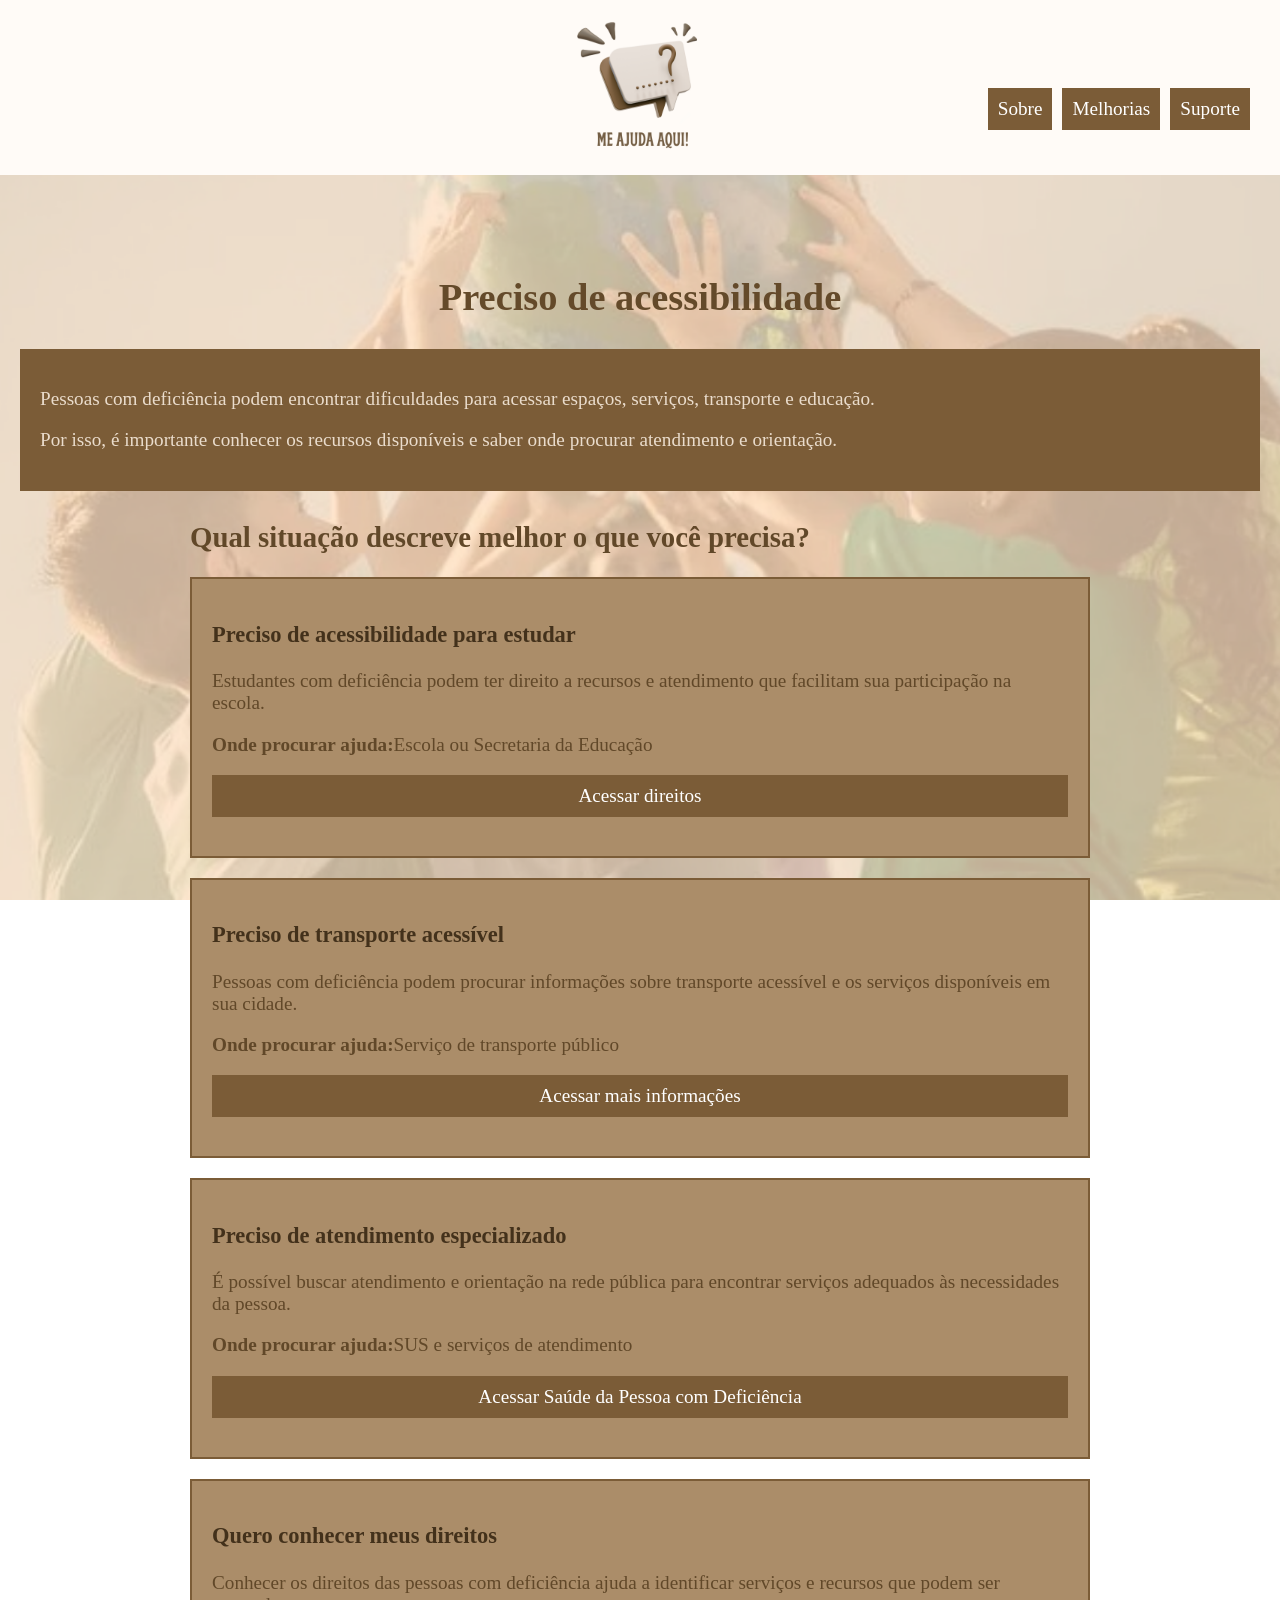
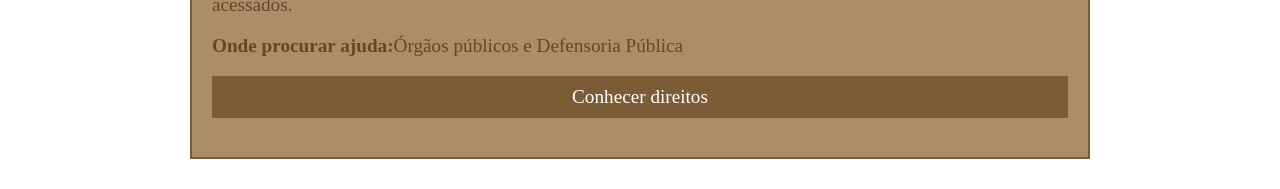
==== acessibilidade.html @ f63f5561 "Estrutura inicial do projeto" ====
<!DOCTYPE html>
<html lang="pt-br">

<head>
    <meta charset="UTF-8">
    <meta name="viewport" content="width=device-width, initial-scale=1.0">
    <link rel="stylesheet" href="css/style.css">
    <title>Acessibilidade</title>
</head>
<body>
    <div class="header">
        <a href="index.html"><img src="img/LOGO.png" alt=""></a> 
        <div class="Nav">
            <ul class="menu">
                <li><a href="sobre.html">Sobre</a></li> 
                <li><a href="melhorias.html">Melhorias</a></li>
                <li><a href="suporte.html">Suporte</a></li>
            </ul>
        </div>
    </div>

    <h1>Preciso de acessibilidade</h1>

    <div class="intro">
        <p>
            Pessoas com deficiência podem encontrar dificuldades para acessar espaços, serviços, transporte e educação.
        </p>
        <p>
            Por isso, é importante conhecer os recursos disponíveis e saber onde procurar atendimento e orientação.
        </p>
    </div>
<section class="ajudas">
              <h2>Qual situação descreve melhor o que você precisa?</h2>

                    <div class="ajuda">
                <h3>Preciso de acessibilidade para estudar</h3>

                <p>
                   Estudantes com deficiência podem ter direito a recursos e atendimento que facilitam sua participação na escola.
                </p>
                <p>
                    <strong>Onde procurar ajuda:</strong>Escola ou Secretaria da Educação
                </p>
                <p><a href="#">Acessar direitos</a></p>
                </div>

                <div class="ajuda">
                <h3>Preciso de transporte acessível</h3>
                
                                <p>
                  Pessoas com deficiência podem procurar informações sobre transporte acessível e os serviços disponíveis em sua cidade.
        </p>
               
                <p>
                    <strong>Onde procurar ajuda:</strong>Serviço de transporte público
                </p>
               <p> <a href="#">Acessar mais informações</a></p>
            </div>


            <div class="ajuda">
                <h3>Preciso de atendimento especializado</h3>

                                <p>
                   É possível buscar atendimento e orientação na rede pública para encontrar serviços adequados às necessidades da pessoa.
                </p>
                <p>
                    <strong>Onde procurar ajuda:</strong>SUS e serviços de atendimento
                </p>
                <p><a href="#">Acessar Saúde da Pessoa com Deficiência</a></p>
            </div>

            <div class="ajuda">
                <h3>Quero conhecer meus direitos</h3>

                                <p>
                    Conhecer os direitos das pessoas com deficiência ajuda a identificar serviços e recursos que podem ser acessados.
                </p>
                <p>
                    <strong>Onde procurar ajuda:</strong>Órgãos públicos e Defensoria Pública
                </p>
                <p><a href="#">Conhecer direitos</a></p>
                </div>
            </div>
</section>
            

</body>
</html>
---- css/style.css ----
body{
    margin: 0px;
    padding: 0px;
    font-family: 'Times New Roman', Times, serif;
    font-size: 1.2rem;
    background-image: url("../img/fundo.ofc.png");
    background-size: cover;
    background-position: center;
    background-repeat: no-repeat;
    background-attachment: fixed;
}
ul, li{
    list-style-type: none;
}
a{
    text-decoration: none;
}
.header{
    background-color: #fffbf7;
    position: relative;
    padding: 10px;
    display: flex;
    justify-content: center;
    align-items: center;
}
.header a img{
      width: 70px;
      height: auto;
      margin: 0px;
      padding: 0px;
}
.menu {
    display: flex;
    padding: 0px;
    margin: 0px;
    position: absolute;
    right: 30px;
}
.menu li{
    margin-left: 10px;
}
.menu li a{
    display: block;
    padding: 10px;
    background-color: #7b5c37;
    color: white;
}

h1{
    text-align: center;
    margin-top: 100px;
    color: #644a2a;
}

.flex{
    display: flex;
    flex-wrap: wrap;
    max-width: 880px;
    margin: 20px auto;
    column-gap: 80px;
    row-gap: 20px;
    color: #43311b;
}
.header > a img{
    width: 150px;
    height: auto;
    margin: 0px;
    padding: 0px;
}
.flex img{
    width: 200px;
    height: 150px;
    margin: 5px;
    padding: 5px;

}
.flex p{
    width: 220px;
    margin: 10px auto;
}
.flex p a{
    display: block;
    width: 100%;
    min-height: 50px;
    padding: 10px;
    padding: 10px;
    background-color: #7b5c37; 
    color: white;
    text-align: center;
    box-sizing: border-box;
    margin: 0 auto;
}
.nav{
    position: absolute;
    right: 20px;
}
.intro{
    background-color: #7b5c37;
    max-width: 1200px;
    margin: 30px auto;
    padding: 20px;
    color: #eadccc;
    text-align: justify;
}
.introducao{
      background-color: #ab8d69;
    max-width: 500px;
    margin: 30px auto;
    padding: 20px;
    color: #614829;
    text-align: center;
}
.flex div{
    width: 240px;
    border: 2px solid #7b5c37;
    padding: 10px;
    background-color: #ab8d69;
    box-sizing: border-box;
}
.formulario{
    max-width: 500px;
    margin: 30px auto;
    padding: 20px;;
    background-color: #ab8d69;
    border: 2px solid #7b5c37;
}
.formulario form{
    display: flex;
    flex-direction: column;
    color: #43311b;
}
.formulario label{
    margin-top: 10px;
}
.formulario input{
    padding: 8px;
}
.formulario button{
    margin-top: 15px;
    padding: 8px;
    background-color: #7b5c37;
    color: rgb(255, 255, 255);
    border: none;
}
.formulario h2{
    color: #43311b;
}
.formulario textarea{
    padding: 8px;
    height: 100px;
}
footer {
    background-color: #7b5c37;
    color: #fff;
    text-align: center;
    padding: 15px;
}
.ajudas{
    max-width: 900px;
    margin: 30px auto;
}
.ajudas h2{
    color: #614829;
}
.ajuda{
    background-color: #ab8d69;
    border: 2px solid #7b5c37;
    padding: 20px;
    margin-bottom: 20px;
    color: #614829;
}
.ajuda h2{
    color: #614829;
}
.ajuda a{
    display: block;
    padding: 10px;
    background-color: #7b5c37;
    text-align: center;
    color: #fff;
}
.ajuda h3{
    color: #43311b;
}
.flex p a:hover{
    background-color: #6d512f;
}
.ajuda a:hover{
    background-color: #5c4325;
}
.menu li a:hover{
    background-color: #a88963;
}
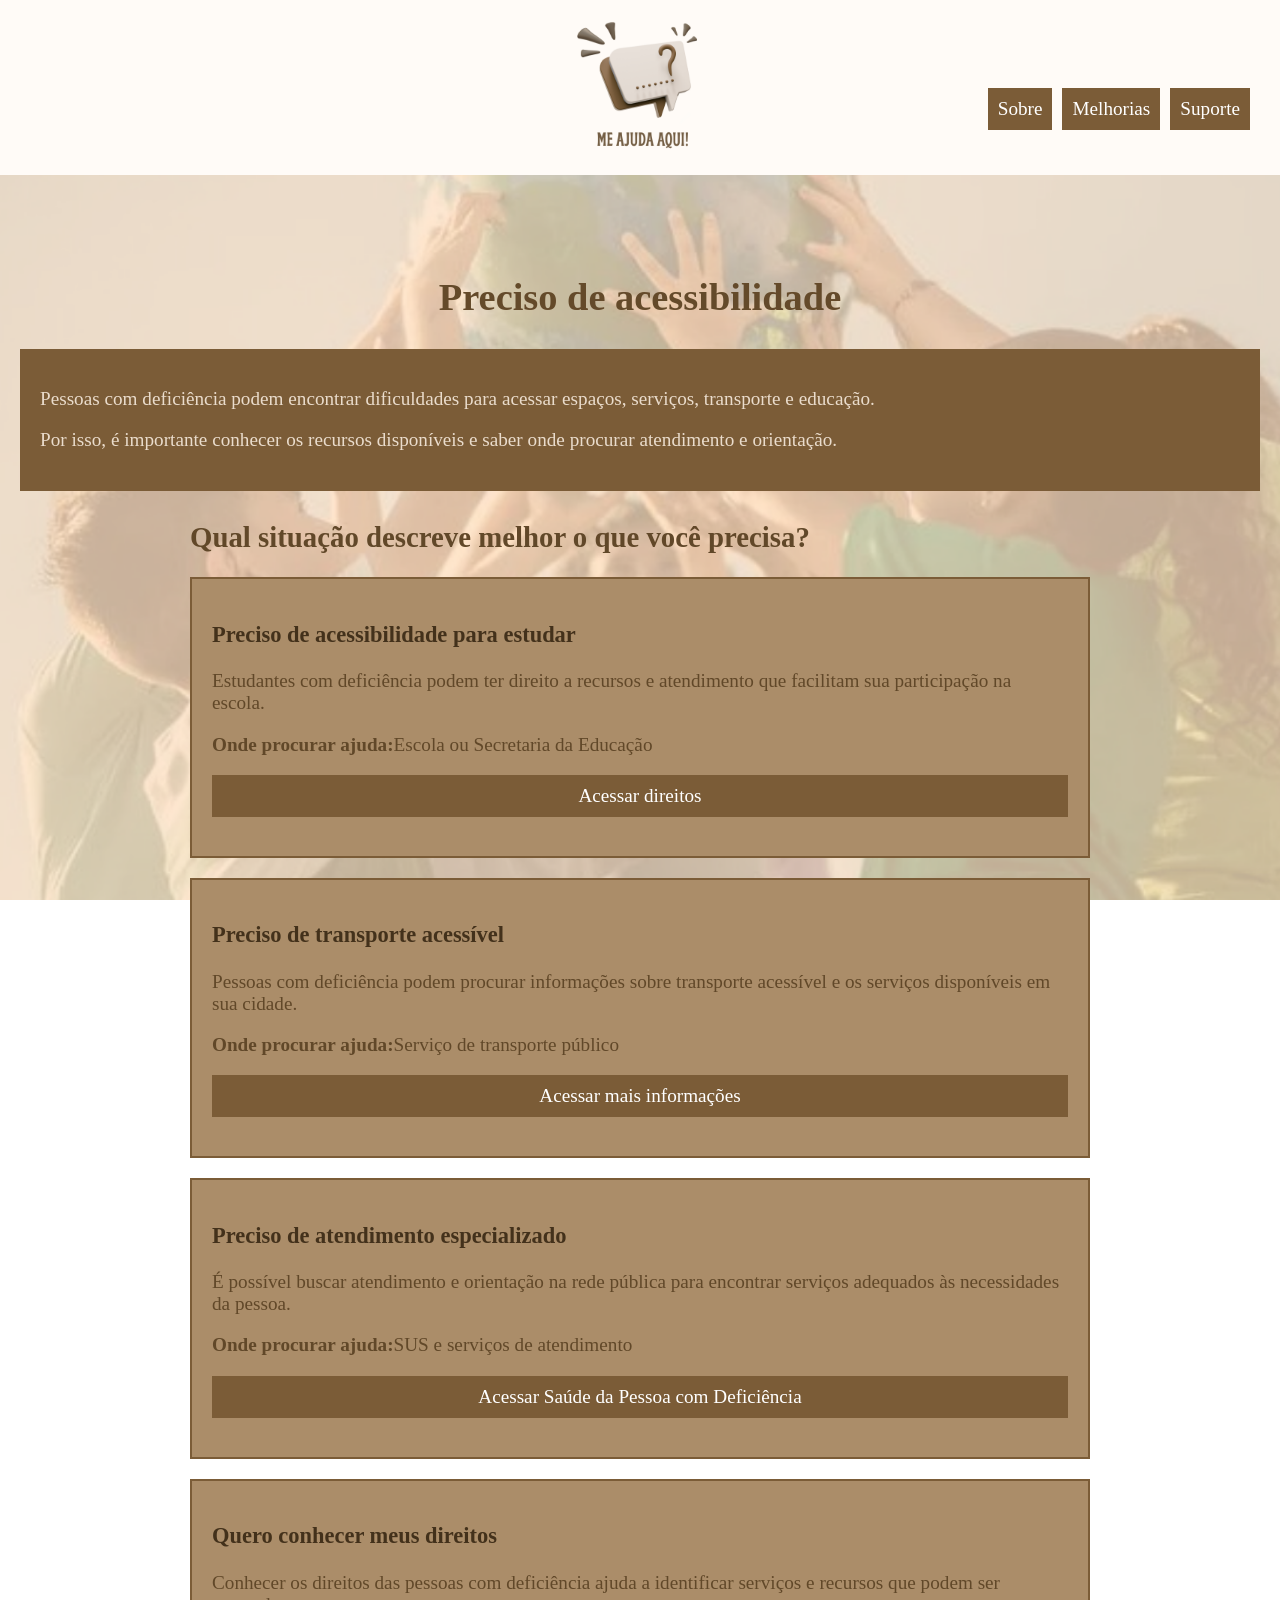
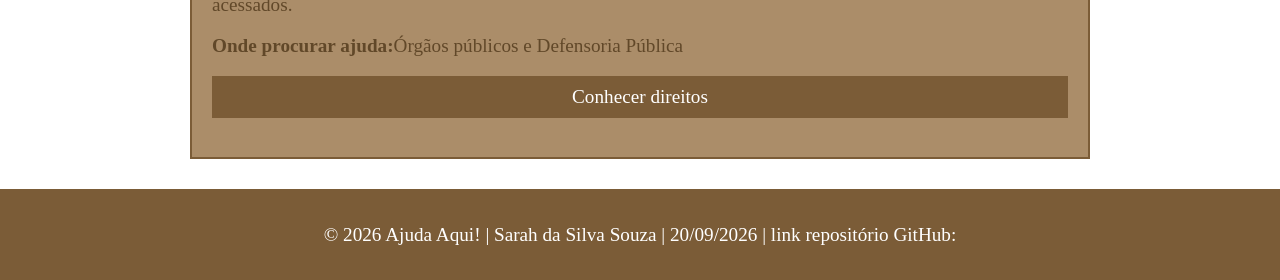
==== commit d1109947: "Rodapé das páginas" ====
--- a/acessibilidade.html
+++ b/acessibilidade.html
@@ -83,7 +83,9 @@
                 </div>
             </div>
 </section>
-            
+            <footer>
+        <p>&copy; 2026 Ajuda Aqui! | Sarah da Silva Souza | 20/09/2026 | link repositório GitHub:</p>
+     </footer>
 
 </body>
 </html>
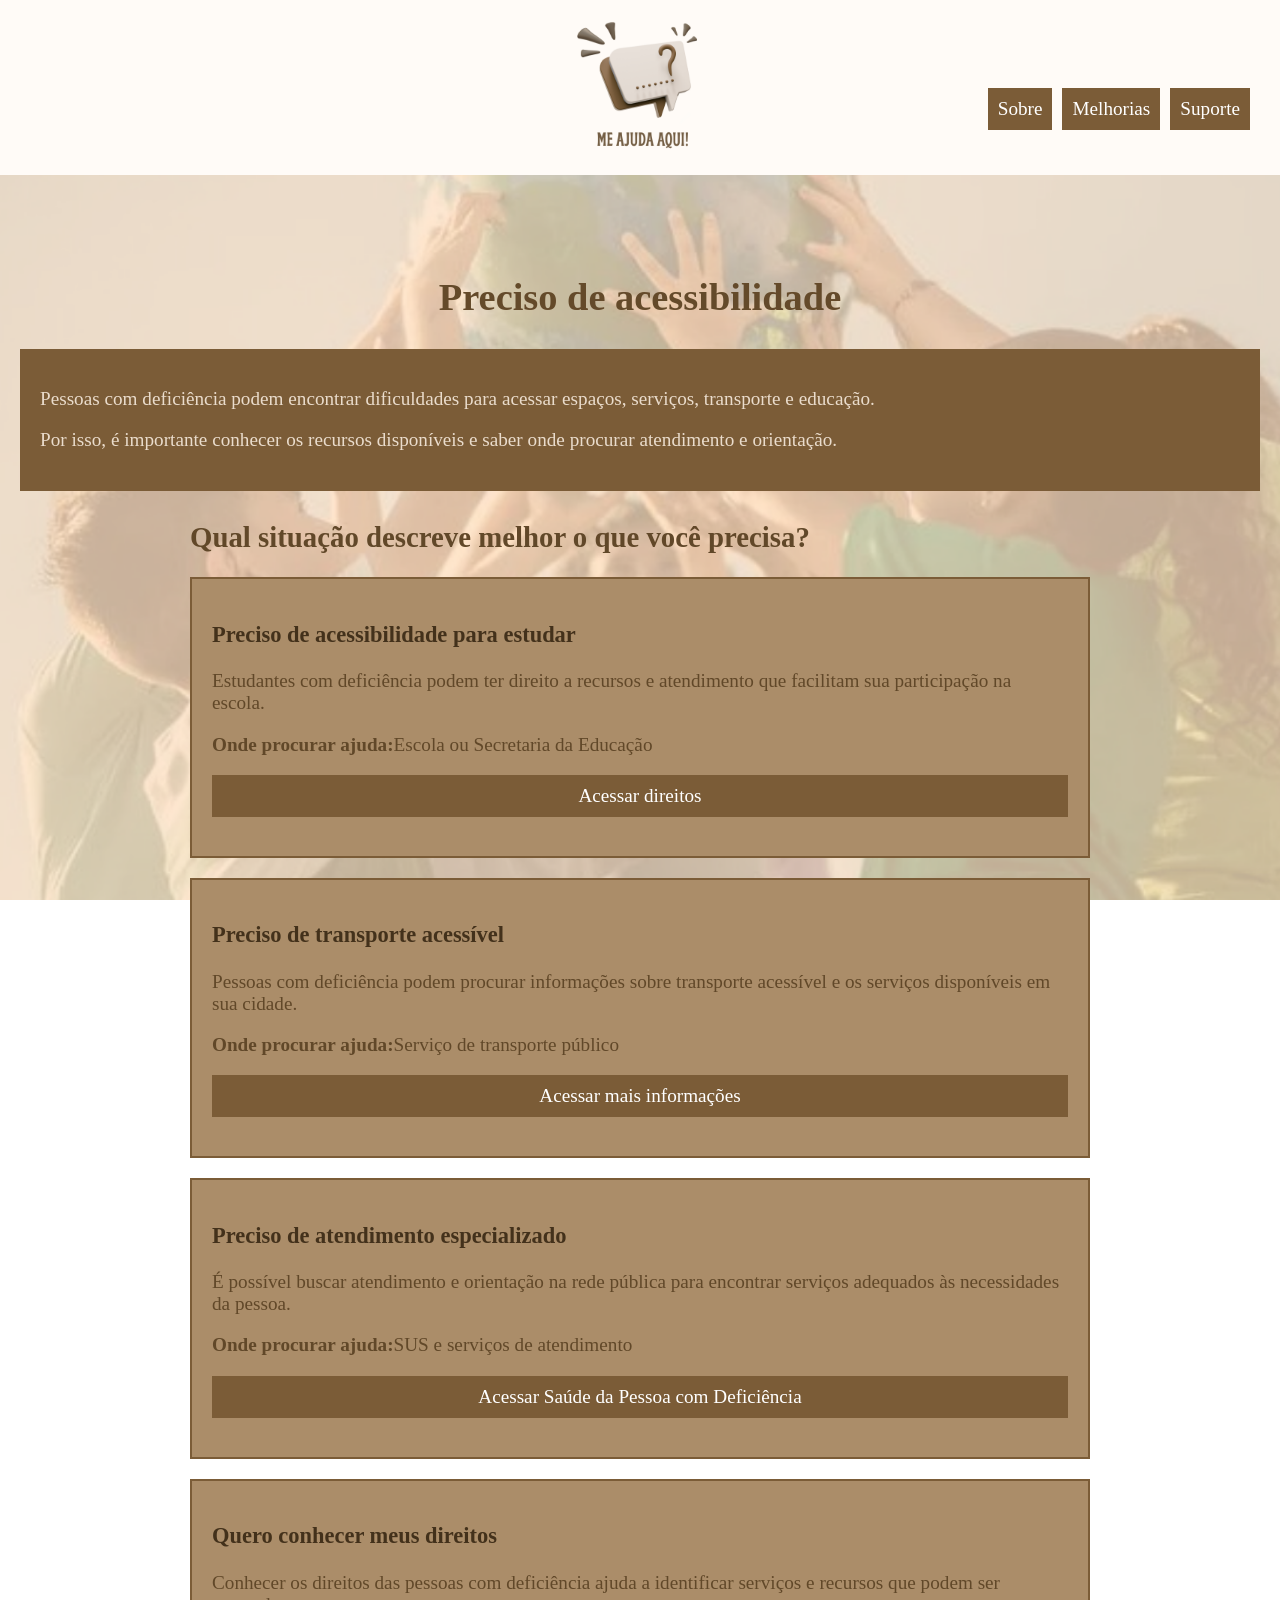
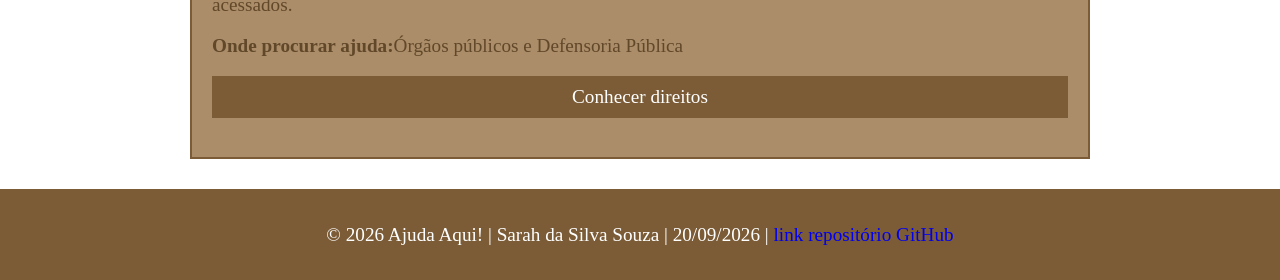
==== commit ba8565b9: "Link do repositório no rodapé" ====
--- a/acessibilidade.html
+++ b/acessibilidade.html
@@ -41,7 +41,7 @@
                 <p>
                     <strong>Onde procurar ajuda:</strong>Escola ou Secretaria da Educação
                 </p>
-                <p><a href="#">Acessar direitos</a></p>
+                <p><a href="https://www.camarainclusao.com.br/noticias/dez-direitos-fundamentais-do-aluno-com-deficiencia-na-escola/">Acessar direitos</a></p>
                 </div>
 
                 <div class="ajuda">
@@ -54,7 +54,7 @@
                 <p>
                     <strong>Onde procurar ajuda:</strong>Serviço de transporte público
                 </p>
-               <p> <a href="#">Acessar mais informações</a></p>
+               <p> <a href="https://legale.com.br/blog/transporte-publico-acessivel-direitos-e-obrigacoes-legais/">Acessar mais informações</a></p>
             </div>
 
 
@@ -67,7 +67,7 @@
                 <p>
                     <strong>Onde procurar ajuda:</strong>SUS e serviços de atendimento
                 </p>
-                <p><a href="#">Acessar Saúde da Pessoa com Deficiência</a></p>
+                <p><a href="https://www.gov.br/saude/pt-br/assuntos/saude-de-a-a-z/s/saude-da-pessoa-com-deficiencia">Acessar Saúde da Pessoa com Deficiência</a></p>
             </div>
 
             <div class="ajuda">
@@ -79,12 +79,12 @@
                 <p>
                     <strong>Onde procurar ajuda:</strong>Órgãos públicos e Defensoria Pública
                 </p>
-                <p><a href="#">Conhecer direitos</a></p>
+                <p><a href="https://www.tst.jus.br/direitos-das-pessoas-com-deficiencia">Conhecer direitos</a></p>
                 </div>
             </div>
 </section>
-            <footer>
-        <p>&copy; 2026 Ajuda Aqui! | Sarah da Silva Souza | 20/09/2026 | link repositório GitHub:</p>
+              <footer>
+        <p>&copy; 2026 Ajuda Aqui! | Sarah da Silva Souza | 20/09/2026 | <a href="https://github.com/sarahetec/Me-Ajuda-Aqui.git">link repositório GitHub</a></p>
      </footer>
 
 </body>
